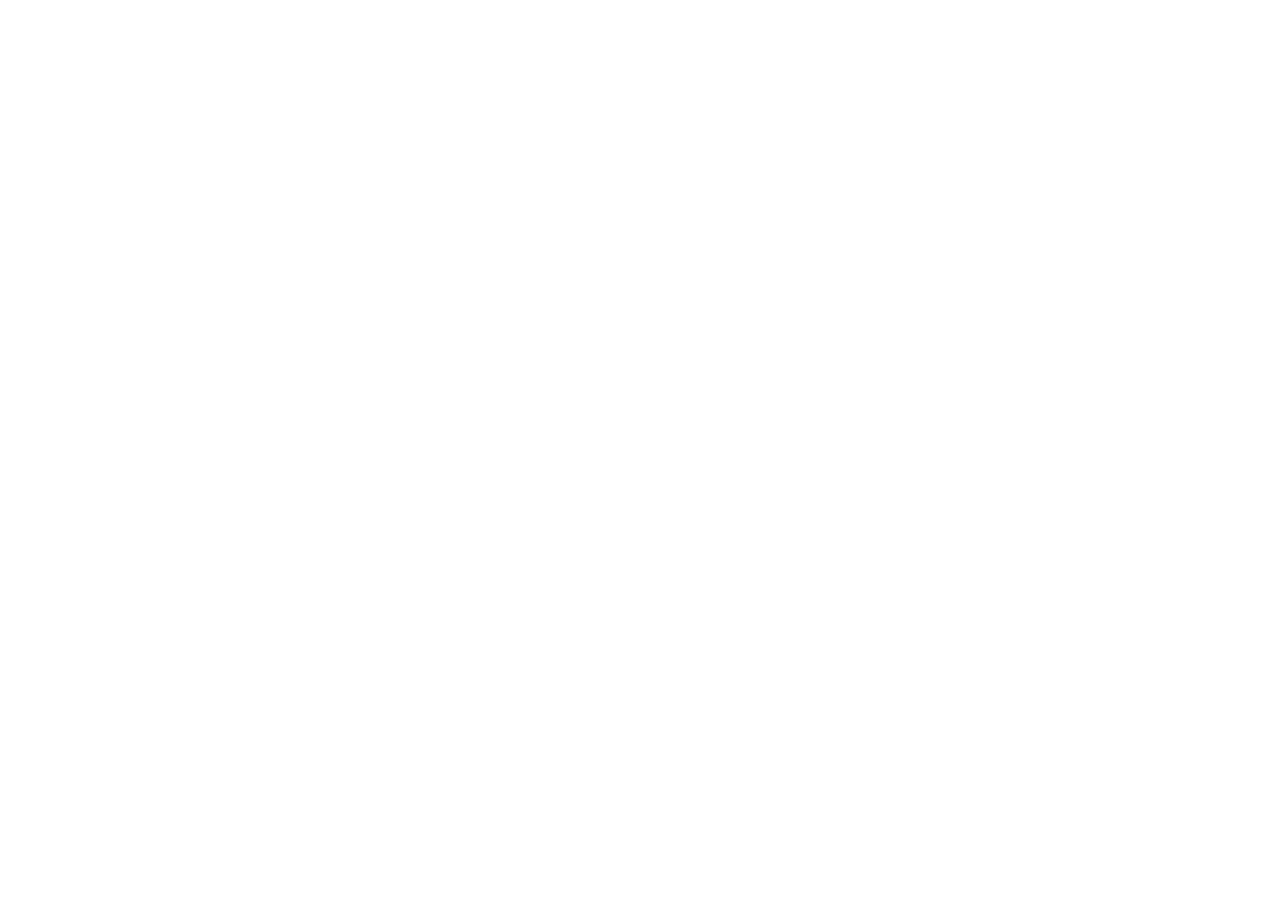
==== index.html @ 52d6d55a "Add files via upload" ====
<!doctype html><html lang="en"><head><meta charset="utf-8"/><link rel="shortcut icon" href="/pc_icon.png"/><meta name="viewport" content="width=device-width,initial-scale=1"/><meta name="theme-color" content="#000000"/><link rel="manifest" href="/manifest.json"/><title>XpressDOTS</title><link href="https://fonts.googleapis.com/css?family=Roboto:300,400,500,700,900|Material+Icons" rel="stylesheet"/><link href="/static/css/2.18fb2ca0.chunk.css" rel="stylesheet"><link href="/static/css/main.76e263ee.chunk.css" rel="stylesheet"></head><body><noscript>You need to enable JavaScript to run this app.</noscript><div id="root"></div><script>!function(e){function t(t){for(var n,i,l=t[0],p=t[1],f=t[2],c=0,s=[];c<l.length;c++)i=l[c],Object.prototype.hasOwnProperty.call(o,i)&&o[i]&&s.push(o[i][0]),o[i]=0;for(n in p)Object.prototype.hasOwnProperty.call(p,n)&&(e[n]=p[n]);for(a&&a(t);s.length;)s.shift()();return u.push.apply(u,f||[]),r()}function r(){for(var e,t=0;t<u.length;t++){for(var r=u[t],n=!0,l=1;l<r.length;l++){var p=r[l];0!==o[p]&&(n=!1)}n&&(u.splice(t--,1),e=i(i.s=r[0]))}return e}var n={},o={1:0},u=[];function i(t){if(n[t])return n[t].exports;var r=n[t]={i:t,l:!1,exports:{}};return e[t].call(r.exports,r,r.exports,i),r.l=!0,r.exports}i.m=e,i.c=n,i.d=function(e,t,r){i.o(e,t)||Object.defineProperty(e,t,{enumerable:!0,get:r})},i.r=function(e){"undefined"!=typeof Symbol&&Symbol.toStringTag&&Object.defineProperty(e,Symbol.toStringTag,{value:"Module"}),Object.defineProperty(e,"__esModule",{value:!0})},i.t=function(e,t){if(1&t&&(e=i(e)),8&t)return e;if(4&t&&"object"==typeof e&&e&&e.__esModule)return e;var r=Object.create(null);if(i.r(r),Object.defineProperty(r,"default",{enumerable:!0,value:e}),2&t&&"string"!=typeof e)for(var n in e)i.d(r,n,function(t){return e[t]}.bind(null,n));return r},i.n=function(e){var t=e&&e.__esModule?function(){return e.default}:function(){return e};return i.d(t,"a",t),t},i.o=function(e,t){return Object.prototype.hasOwnProperty.call(e,t)},i.p="/";var l=this["webpackJsonppc-website"]=this["webpackJsonppc-website"]||[],p=l.push.bind(l);l.push=t,l=l.slice();for(var f=0;f<l.length;f++)t(l[f]);var a=p;r()}([])</script><script src="/static/js/2.f4ee0d18.chunk.js"></script><script src="/static/js/main.bf223733.chunk.js"></script></body></html>
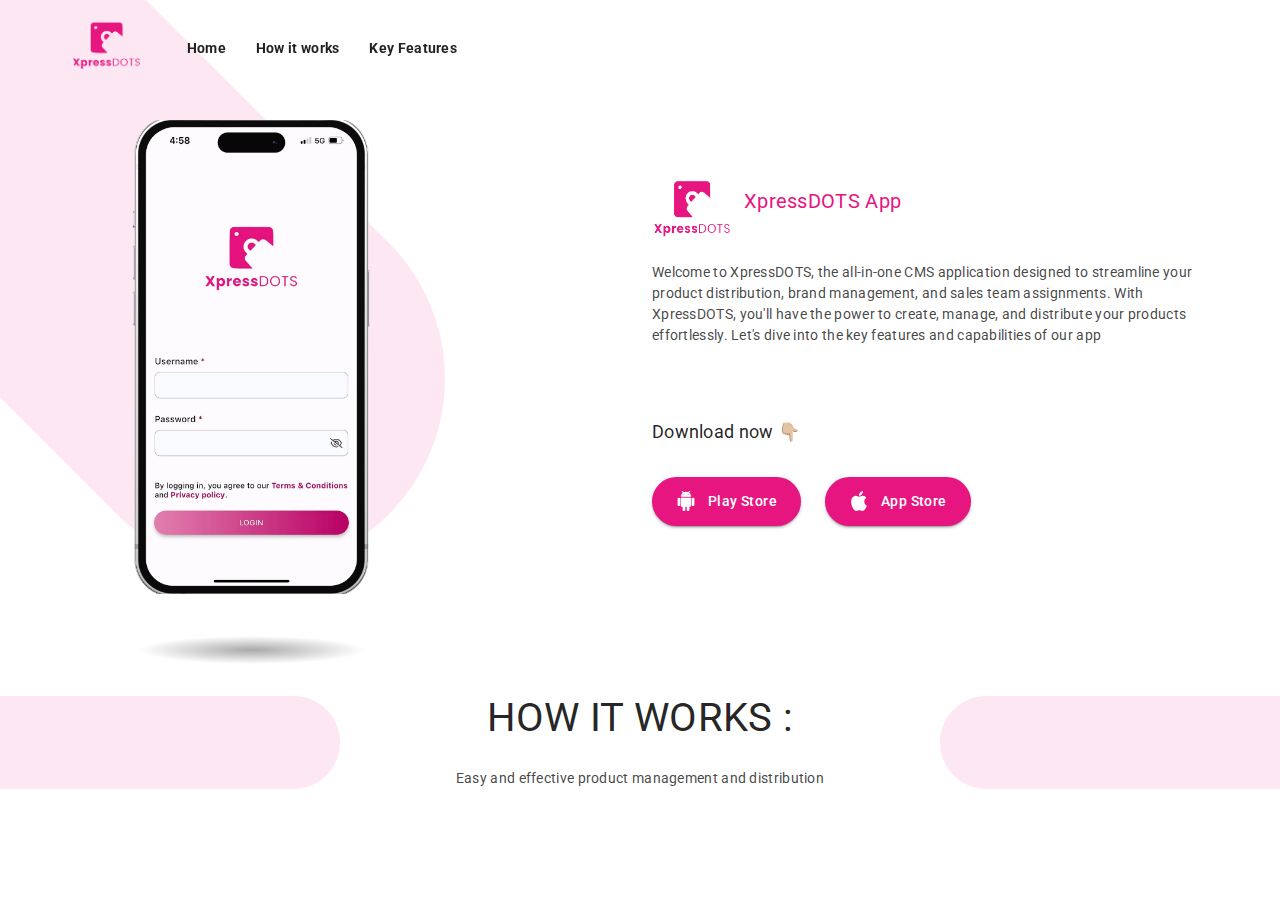
==== commit 5b564e52: "Update index.html" ====
--- a/index.html
+++ b/index.html
@@ -1 +1,78 @@
-<!doctype html><html lang="en"><head><meta charset="utf-8"/><link rel="shortcut icon" href="/pc_icon.png"/><meta name="viewport" content="width=device-width,initial-scale=1"/><meta name="theme-color" content="#000000"/><link rel="manifest" href="/manifest.json"/><title>XpressDOTS</title><link href="https://fonts.googleapis.com/css?family=Roboto:300,400,500,700,900|Material+Icons" rel="stylesheet"/><link href="/static/css/2.18fb2ca0.chunk.css" rel="stylesheet"><link href="/static/css/main.76e263ee.chunk.css" rel="stylesheet"></head><body><noscript>You need to enable JavaScript to run this app.</noscript><div id="root"></div><script>!function(e){function t(t){for(var n,i,l=t[0],p=t[1],f=t[2],c=0,s=[];c<l.length;c++)i=l[c],Object.prototype.hasOwnProperty.call(o,i)&&o[i]&&s.push(o[i][0]),o[i]=0;for(n in p)Object.prototype.hasOwnProperty.call(p,n)&&(e[n]=p[n]);for(a&&a(t);s.length;)s.shift()();return u.push.apply(u,f||[]),r()}function r(){for(var e,t=0;t<u.length;t++){for(var r=u[t],n=!0,l=1;l<r.length;l++){var p=r[l];0!==o[p]&&(n=!1)}n&&(u.splice(t--,1),e=i(i.s=r[0]))}return e}var n={},o={1:0},u=[];function i(t){if(n[t])return n[t].exports;var r=n[t]={i:t,l:!1,exports:{}};return e[t].call(r.exports,r,r.exports,i),r.l=!0,r.exports}i.m=e,i.c=n,i.d=function(e,t,r){i.o(e,t)||Object.defineProperty(e,t,{enumerable:!0,get:r})},i.r=function(e){"undefined"!=typeof Symbol&&Symbol.toStringTag&&Object.defineProperty(e,Symbol.toStringTag,{value:"Module"}),Object.defineProperty(e,"__esModule",{value:!0})},i.t=function(e,t){if(1&t&&(e=i(e)),8&t)return e;if(4&t&&"object"==typeof e&&e&&e.__esModule)return e;var r=Object.create(null);if(i.r(r),Object.defineProperty(r,"default",{enumerable:!0,value:e}),2&t&&"string"!=typeof e)for(var n in e)i.d(r,n,function(t){return e[t]}.bind(null,n));return r},i.n=function(e){var t=e&&e.__esModule?function(){return e.default}:function(){return e};return i.d(t,"a",t),t},i.o=function(e,t){return Object.prototype.hasOwnProperty.call(e,t)},i.p="/";var l=this["webpackJsonppc-website"]=this["webpackJsonppc-website"]||[],p=l.push.bind(l);l.push=t,l=l.slice();for(var f=0;f<l.length;f++)t(l[f]);var a=p;r()}([])</script><script src="/static/js/2.f4ee0d18.chunk.js"></script><script src="/static/js/main.bf223733.chunk.js"></script></body></html>+<!doctype html>
+<html lang="en">
+<head>
+    <meta charset="utf-8"/>
+    <link rel="shortcut icon" href="/pc_icon.png"/>
+    <meta name="viewport" content="width=device-width,initial-scale=1"/>
+    <meta name="theme-color" content="#000000"/>
+    <link rel="manifest" href="/manifest.json"/>
+    <title>XpressDOTS</title>
+    <link href="https://fonts.googleapis.com/css?family=Roboto:300,400,500,700,900|Material+Icons" rel="stylesheet"/>
+    <link href="/static/css/2.18fb2ca0.chunk.css" rel="stylesheet">
+    <link href="/static/css/main.76e263ee.chunk.css" rel="stylesheet">
+</head>
+<body>
+<noscript>You need to enable JavaScript to run this app.</noscript>
+<div id="root"></div>
+<script>!function (e) {
+        function t(t) {
+            for (var n, i, l = t[0], p = t[1], f = t[2], c = 0, s = []; c < l.length; c++) i = l[c], Object.prototype.hasOwnProperty.call(o, i) && o[i] && s.push(o[i][0]), o[i] = 0;
+            for (n in p) Object.prototype.hasOwnProperty.call(p, n) && (e[n] = p[n]);
+            for (a && a(t); s.length;) s.shift()();
+            return u.push.apply(u, f || []), r()
+        }
+
+        function r() {
+            for (var e, t = 0; t < u.length; t++) {
+                for (var r = u[t], n = !0, l = 1; l < r.length; l++) {
+                    var p = r[l];
+                    0 !== o[p] && (n = !1)
+                }
+                n && (u.splice(t--, 1), e = i(i.s = r[0]))
+            }
+            return e
+        }
+
+        var n = {}, o = {1: 0}, u = [];
+
+        function i(t) {
+            if (n[t]) return n[t].exports;
+            var r = n[t] = {i: t, l: !1, exports: {}};
+            return e[t].call(r.exports, r, r.exports, i), r.l = !0, r.exports
+        }
+
+        i.m = e, i.c = n, i.d = function (e, t, r) {
+            i.o(e, t) || Object.defineProperty(e, t, {enumerable: !0, get: r})
+        }, i.r = function (e) {
+            "undefined" != typeof Symbol && Symbol.toStringTag && Object.defineProperty(e, Symbol.toStringTag, {value: "Module"}), Object.defineProperty(e, "__esModule", {value: !0})
+        }, i.t = function (e, t) {
+            if (1 & t && (e = i(e)), 8 & t) return e;
+            if (4 & t && "object" == typeof e && e && e.__esModule) return e;
+            var r = Object.create(null);
+            if (i.r(r), Object.defineProperty(r, "default", {
+                enumerable: !0,
+                value: e
+            }), 2 & t && "string" != typeof e) for (var n in e) i.d(r, n, function (t) {
+                return e[t]
+            }.bind(null, n));
+            return r
+        }, i.n = function (e) {
+            var t = e && e.__esModule ? function () {
+                return e.default
+            } : function () {
+                return e
+            };
+            return i.d(t, "a", t), t
+        }, i.o = function (e, t) {
+            return Object.prototype.hasOwnProperty.call(e, t)
+        }, i.p = "/";
+        var l = this["webpackJsonppc-website"] = this["webpackJsonppc-website"] || [], p = l.push.bind(l);
+        l.push = t, l = l.slice();
+        for (var f = 0; f < l.length; f++) t(l[f]);
+        var a = p;
+        r()
+    }([])</script>
+<script src="/static/js/2.f4ee0d18.chunk.js"></script>
+<script src="/static/js/main.bf223733.chunk.js"></script>
+</body>
+</html>
--- a/static/css/2.18fb2ca0.chunk.css
+++ b/static/css/2.18fb2ca0.chunk.css
@@ -0,0 +1,2 @@
+.ps{overflow:hidden!important;overflow-anchor:none;-ms-overflow-style:none;touch-action:auto;-ms-touch-action:auto}.ps__rail-x{height:15px;bottom:0}.ps__rail-x,.ps__rail-y{display:none;opacity:0;transition:background-color .2s linear,opacity .2s linear;-webkit-transition:background-color .2s linear,opacity .2s linear;position:absolute}.ps__rail-y{width:15px;right:0}.ps--active-x>.ps__rail-x,.ps--active-y>.ps__rail-y{display:block;background-color:initial}.ps--focus>.ps__rail-x,.ps--focus>.ps__rail-y,.ps--scrolling-x>.ps__rail-x,.ps--scrolling-y>.ps__rail-y,.ps:hover>.ps__rail-x,.ps:hover>.ps__rail-y{opacity:.6}.ps .ps__rail-x.ps--clicking,.ps .ps__rail-x:focus,.ps .ps__rail-x:hover,.ps .ps__rail-y.ps--clicking,.ps .ps__rail-y:focus,.ps .ps__rail-y:hover{background-color:#eee;opacity:.9}.ps__thumb-x{transition:background-color .2s linear,height .2s ease-in-out;-webkit-transition:background-color .2s linear,height .2s ease-in-out;height:6px;bottom:2px}.ps__thumb-x,.ps__thumb-y{background-color:#aaa;border-radius:6px;position:absolute}.ps__thumb-y{transition:background-color .2s linear,width .2s ease-in-out;-webkit-transition:background-color .2s linear,width .2s ease-in-out;width:6px;right:2px}.ps__rail-x.ps--clicking .ps__thumb-x,.ps__rail-x:focus>.ps__thumb-x,.ps__rail-x:hover>.ps__thumb-x{background-color:#999;height:11px}.ps__rail-y.ps--clicking .ps__thumb-y,.ps__rail-y:focus>.ps__thumb-y,.ps__rail-y:hover>.ps__thumb-y{background-color:#999;width:11px}@supports (-ms-overflow-style:none){.ps{overflow:auto!important}}@media (-ms-high-contrast:none),screen and (-ms-high-contrast:active){.ps{overflow:auto!important}}.scrollbar-container{position:relative;height:100%}
+/*# sourceMappingURL=2.18fb2ca0.chunk.css.map */--- a/static/css/main.76e263ee.chunk.css
+++ b/static/css/main.76e263ee.chunk.css
@@ -0,0 +1,2 @@
+html{font-size:16px;overflow:hidden}body{margin:0;padding:0;font-weight:400;font-size:.875rem;overflow-x:hidden!important;line-height:1.5;letter-spacing:.3px;font-family:Roboto,"Helvetica Neue",sans-serif;overflow:hidden}
+/*# sourceMappingURL=main.76e263ee.chunk.css.map */